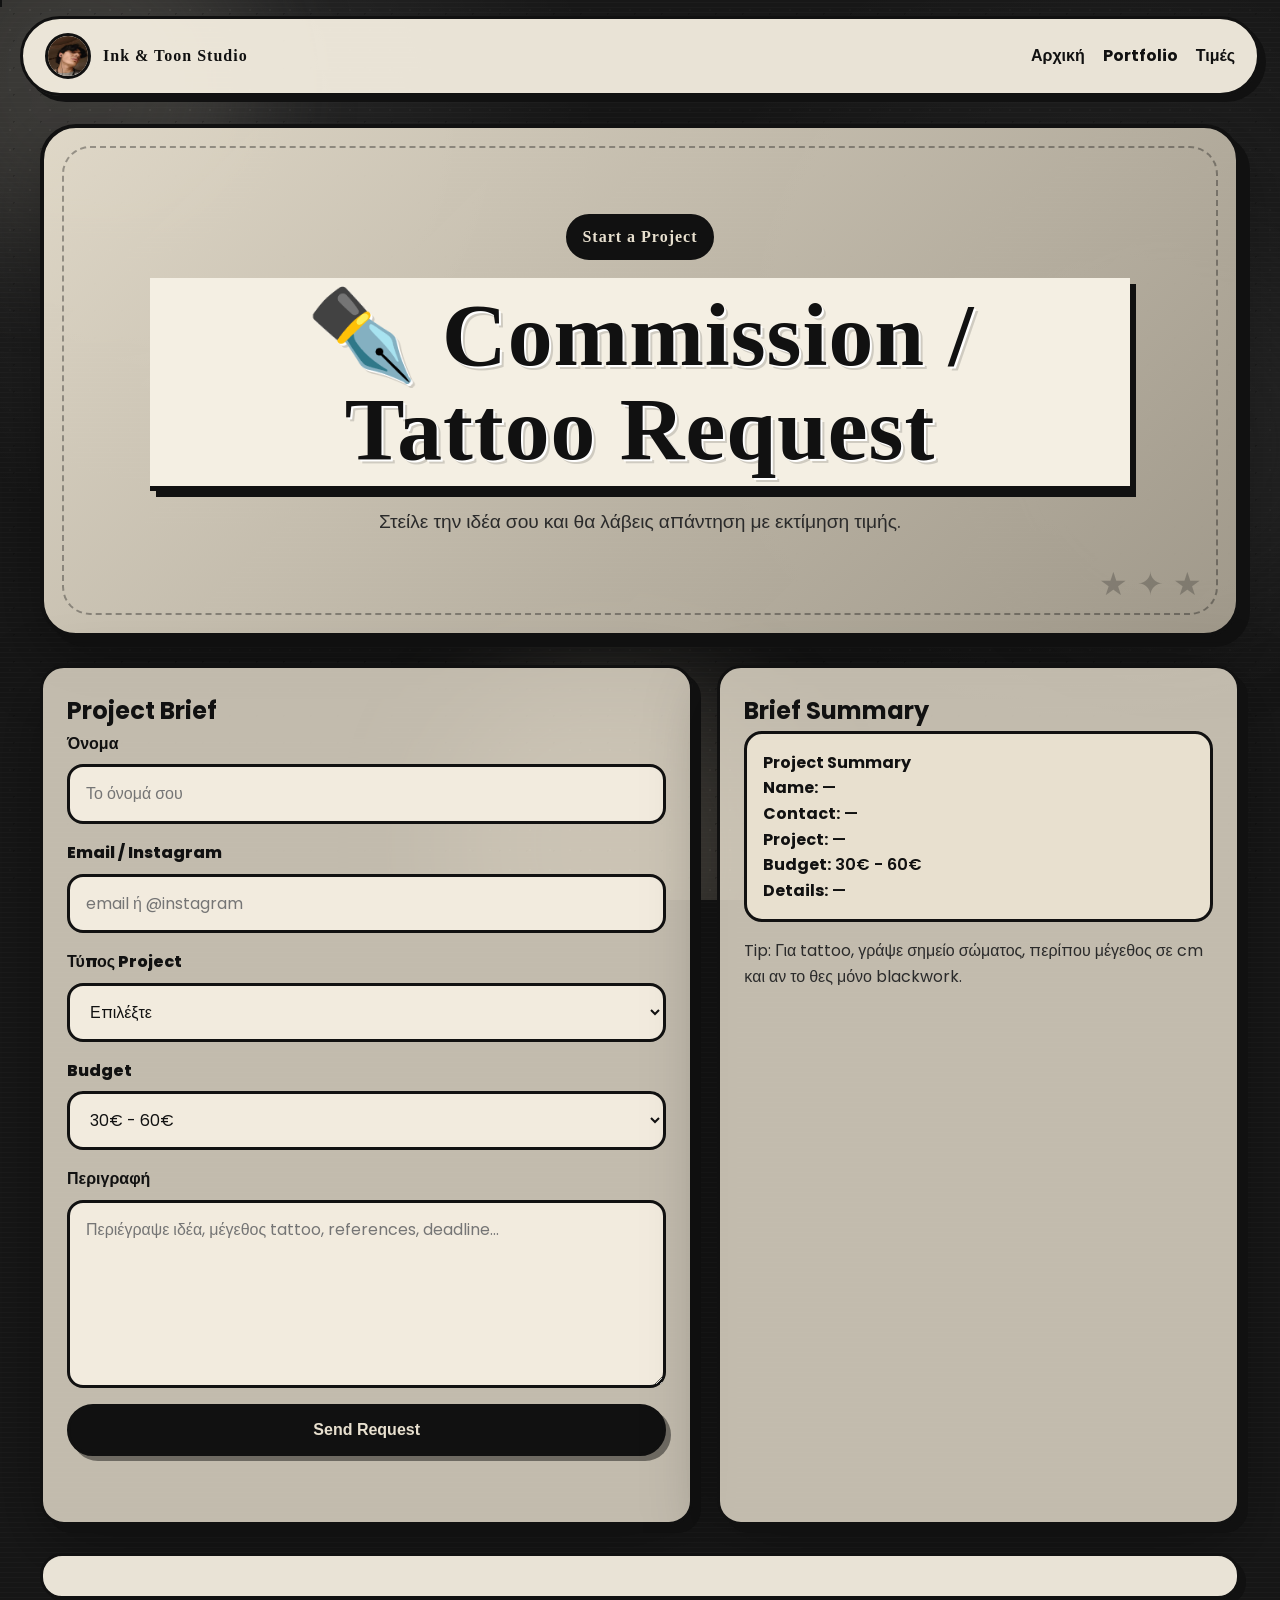
==== book-commission.html @ 08312a75 "Add files via upload" ====
<!DOCTYPE html>
<html lang="el">
<head>
  <meta charset="UTF-8" />
  <meta name="viewport" content="width=device-width, initial-scale=1.0" />
  <title>Commission Request | Ink & Toon Studio</title>
  <link rel="icon" type="image/svg+xml" href="images/logo.jpg">
  <link rel="preconnect" href="https://fonts.googleapis.com">
  <link rel="preconnect" href="https://fonts.gstatic.com" crossorigin>
  <link href="https://fonts.googleapis.com/css2?family=Bangers&family=Poppins:wght@300;400;500;600;700;800&display=swap" rel="stylesheet">
  <link rel="stylesheet" href="https://cdnjs.cloudflare.com/ajax/libs/font-awesome/6.5.0/css/all.min.css">
  <link rel="stylesheet" href="style.css" />
</head>
<body class="inner-page">
  <div class="film-grain"></div><div class="ink-blobs"><span></span><span></span><span></span></div><div class="scroll-progress"></div>
  <nav class="topbar">
    <a href="index.html" class="brand"><img src="images/logo.jpg" alt="logo"><span>Ink & Toon Studio</span></a>
    <div class="nav-links"><a href="index.html">Αρχική</a><a href="portfolio.html">Portfolio</a><a href="price-list.html">Τιμές</a></div>
    <button class="menu-toggle" aria-label="Άνοιγμα μενού"><i class="fa-solid fa-bars"></i></button>
  </nav>
  <div class="mobile-menu"><a href="index.html">Αρχική</a><a href="portfolio.html">Portfolio</a><a href="price-list.html">Τιμές</a></div>

  <header class="hero small-hero reveal">
    <div class="hero-content">
      <div class="hero-badge">Start a Project</div>
      <h1>✒️ Commission / Tattoo Request</h1>
      <p>Στείλε την ιδέα σου και θα λάβεις απάντηση με εκτίμηση τιμής.</p>
    </div>
  </header>

  <main class="booking-page reveal">
    <section class="booking-layout">
      <div class="booking-panel toon-card">
        <h2>Project Brief</h2>
        <form class="booking-form" id="booking-form">
          <div class="form-group"><label for="name">Όνομα</label><input id="name" type="text" placeholder="Το όνομά σου" required></div>
          <div class="form-group"><label for="email">Email / Instagram</label><input id="email" type="text" placeholder="email ή @instagram" required></div>
          <div class="form-group"><label for="service">Τύπος Project</label><select id="service" required><option value="">Επιλέξτε</option><option>Commission Illustration</option><option>Tattoo Design</option><option>Flash Sheet</option><option>Logo / Merch Art</option></select></div>
          <div class="form-group"><label for="budget">Budget</label><select id="budget"><option>30€ - 60€</option><option>60€ - 120€</option><option>120€+</option><option>Not sure yet</option></select></div>
          <div class="form-group"><label for="details">Περιγραφή</label><textarea id="details" rows="6" placeholder="Περιέγραψε ιδέα, μέγεθος tattoo, references, deadline..."></textarea></div>
          <button class="btn-primary full-width" type="submit">Send Request</button>
          <p id="confirmation" class="confirmation-message"></p>
        </form>
      </div>
      <aside class="booking-panel toon-card">
        <h2>Brief Summary</h2>
        <div class="booking-summary" id="bookingSummary">Συμπλήρωσε τη φόρμα για να εμφανιστεί η σύνοψη.</div>
        <p class="note">Tip: Για tattoo, γράψε σημείο σώματος, περίπου μέγεθος σε cm και αν το θες μόνο blackwork.</p>
      </aside>
    </section>
  </main>

  <footer class="reveal"><p></p></footer>
  <script src="script.js"></script>
</body>
</html>
---- style.css ----
:root {
  --bg: #141414;
  --paper: #e8e0cf;
  --paper-dark: #c5bca8;
  --ink: #111111;
  --charcoal: #2b2b2b;
  --gray: #6e6a62;
  --soft-gray: #a9a193;
  --cream: rgba(232, 224, 207, 0.82);
  --cream-strong: rgba(245, 239, 225, 0.95);
  --border: rgba(17,17,17,0.34);
  --shadow: 0 24px 70px rgba(0,0,0,0.35);
  --radius-lg: 28px;
  --radius-md: 18px;
  --container: 1200px;
}

* {
  margin: 0;
  padding: 0;
  box-sizing: border-box;
}

html {
  scroll-behavior: smooth;
}

body {
  font-family: "Poppins", sans-serif;
  color: var(--ink);
  line-height: 1.6;
  min-height: 100vh;
  overflow-x: hidden;
  background:
    radial-gradient(circle at 15% 8%, rgba(255,255,255,0.09), transparent 22%),
    radial-gradient(circle at 85% 20%, rgba(255,255,255,0.06), transparent 24%),
    repeating-linear-gradient(0deg, rgba(255,255,255,0.025) 0 1px, transparent 1px 5px),
    #171717;
}

body.menu-open {
  overflow: hidden;
}

img {
  max-width: 100%;
  display: block;
}

a {
  color: inherit;
}

/* BACKGROUND EFFECTS */
.film-grain {
  position: fixed;
  inset: 0;
  pointer-events: none;
  z-index: -1;
  opacity: 0.18;
  background-image:
    radial-gradient(circle, #fff 1px, transparent 1px),
    radial-gradient(circle, #000 1px, transparent 1px);
  background-size: 20px 20px, 27px 27px;
  mix-blend-mode: overlay;
}

.ink-blobs {
  position: fixed;
  inset: 0;
  overflow: hidden;
  z-index: -2;
  pointer-events: none;
}

.ink-blobs span {
  position: absolute;
  width: 340px;
  height: 340px;
  border-radius: 45% 55% 50% 50%;
  filter: blur(55px);
  opacity: 0.42;
  animation: floatBlob 14s ease-in-out infinite alternate;
}

.ink-blobs span:nth-child(1) {
  background: #5e5b54;
  top: -90px;
  left: -90px;
}

.ink-blobs span:nth-child(2) {
  background: #2c2c2c;
  right: -80px;
  top: 30%;
  animation-delay: 1s;
}

.ink-blobs span:nth-child(3) {
  background: #8c8476;
  left: 35%;
  bottom: -120px;
  animation-delay: 2s;
}

.scroll-progress {
  position: fixed;
  top: 0;
  left: 0;
  height: 5px;
  width: 0;
  background: var(--paper);
  z-index: 9999;
  box-shadow: 0 0 0 2px var(--ink);
}

/* CARDS */
.toon-card,
.about,
.services,
.portfolio-preview,
.contact-section,
.price-card,
.booking-panel,
.portfolio-panel {
  background: var(--cream);
  border: 3px solid var(--ink);
  box-shadow: 8px 8px 0 var(--ink), var(--shadow);
}

/* NAVIGATION */
.topbar {
  position: sticky;
  top: 16px;
  z-index: 1000;
  max-width: calc(var(--container) + 40px);
  margin: 16px auto 0;
  padding: 14px 22px;
  border-radius: 999px;
  background: var(--cream-strong);
  border: 3px solid var(--ink);
  box-shadow: 6px 6px 0 var(--ink);
  display: flex;
  align-items: center;
  justify-content: space-between;
  gap: 20px;
}

.brand {
  display: flex;
  align-items: center;
  gap: 12px;
  text-decoration: none;
  font-weight: 800;
}

.brand img {
  width: 46px;
  height: 46px;
  border-radius: 50%;
  border: 3px solid var(--ink);
  background: var(--paper);
}

.brand span {
  font-family: "Rye", serif;
  letter-spacing: 1px;
}

.nav-links {
  display: flex;
  align-items: center;
  gap: 18px;
}

.nav-links a {
  text-decoration: none;
  font-weight: 700;
  transition: 0.22s ease;
}

.nav-links a:hover {
  transform: rotate(-2deg) translateY(-2px);
}

.nav-cta {
  padding: 10px 18px;
  border-radius: 999px;
  background: var(--ink);
  color: var(--paper) !important;
  box-shadow: 4px 4px 0 var(--gray);
}

.menu-toggle {
  display: none;
  background: transparent;
  border: none;
  font-size: 1.35rem;
  cursor: pointer;
}

.mobile-menu {
  display: none;
}

/* HERO */
.hero {
  max-width: var(--container);
  margin: 28px auto 0;
  padding: 105px 26px 86px;
  text-align: center;
  position: relative;
  overflow: hidden;
  border-radius: 36px;
  background: linear-gradient(135deg, rgba(232,224,207,0.95), rgba(174,166,150,0.9));
  border: 4px solid var(--ink);
  box-shadow: 10px 10px 0 var(--ink), var(--shadow);
}

.hero::before {
  content: "";
  position: absolute;
  inset: 18px;
  border: 2px dashed rgba(17,17,17,0.35);
  border-radius: 28px;
  pointer-events: none;
}

.hero::after {
  content: "★ ✦ ★";
  position: absolute;
  right: 34px;
  bottom: 24px;
  font-size: 2rem;
  color: rgba(17,17,17,0.24);
}

.small-hero {
  padding: 86px 26px 64px;
}

.hero-content {
  max-width: 980px;
  margin: 0 auto;
  position: relative;
  z-index: 1;
}

.hero-badge,
.section-tag {
  display: inline-flex;
  padding: 8px 14px;
  border-radius: 999px;
  background: var(--ink);
  color: var(--paper);
  border: 2px solid var(--ink);
  font-family: "Rye", serif;
  font-weight: 800;
  letter-spacing: 1px;
  margin-bottom: 18px;
}

.hero-logo-wrapper {
  display: flex;
  align-items: center;
  justify-content: center;
  gap: 28px;
  margin-bottom: 24px;
}

.hero-logo {
  width: 210px;
  height: 210px;
  object-fit: cover;
  border-radius: 50%;
  border: 5px solid var(--ink);
  background: var(--paper);
  padding: 8px;
  box-shadow: 7px 7px 0 var(--ink);
  animation: floatY 4s ease-in-out infinite;
}

.ink-stripe {
  width: 145px;
  height: 10px;
  border-radius: 999px;
  background: repeating-linear-gradient(90deg, var(--ink) 0 18px, var(--paper) 18px 28px);
  border: 2px solid var(--ink);
}

.hero h1 {
  font-family: "Rye", serif;
  font-size: clamp(3rem, 7vw, 5.6rem);
  line-height: 1.05;
  margin-bottom: 16px;
  letter-spacing: 1px;
  color: var(--ink);
  text-shadow:
    2px 2px 0 #fff,
    4px 4px 0 rgba(0,0,0,.15);
  background: #f4efe3;
  display: inline-block;
  padding: 10px 24px;
  border-bottom: 5px solid var(--ink);
  box-shadow: 6px 6px 0 var(--ink);
  opacity: 0;
  transform: translateY(-220px);
  animation: titleDrop 1.2s ease-out forwards;
}

.hero p {
  font-size: clamp(1rem, 2.2vw, 1.2rem);
  max-width: 760px;
  margin: 0 auto 32px;
  color: var(--charcoal);
}

.hero-buttons,
.center-button {
  display: flex;
  justify-content: center;
  flex-wrap: wrap;
  gap: 14px;
}

/* BUTTONS */
.btn-primary,
.btn-secondary {
  text-decoration: none;
  font-weight: 800;
  border-radius: 999px;
  padding: 14px 24px;
  font-size: 1rem;
  display: inline-flex;
  align-items: center;
  justify-content: center;
  gap: 8px;
  cursor: pointer;
  border: 3px solid var(--ink);
  transition: transform 0.22s ease, box-shadow 0.22s ease;
}

.btn-primary {
  background: var(--ink);
  color: var(--paper);
  box-shadow: 5px 5px 0 var(--gray);
}

.btn-secondary {
  background: var(--paper);
  color: var(--ink);
  box-shadow: 5px 5px 0 var(--ink);
}

.btn-primary:hover,
.btn-secondary:hover {
  transform: translateY(-4px) rotate(-1deg);
  box-shadow: 8px 8px 0 var(--ink);
}

.full-width {
  width: 100%;
}

/* HERO STATS */
.hero-stats {
  margin-top: 36px;
  display: grid;
  grid-template-columns: repeat(3,1fr);
  gap: 16px;
}

.stat-card {
  border-radius: 22px;
  padding: 18px;
  text-align: left;
}

.stat-card strong {
  display: block;
  font-size: 1.15rem;
  margin-bottom: 4px;
  font-family: "Rye", serif;
  letter-spacing: 1px;
}

.stat-card span {
  color: var(--charcoal);
  font-size: 0.95rem;
}

/* SECTIONS */
section,
footer,
main {
  max-width: var(--container);
  margin: 28px auto;
}

.section-heading {
  text-align: center;
  margin-bottom: 26px;
}

.section-heading.centered-left {
  text-align: left;
}

.section-heading h2 {
  font-family: "Rye", serif;
  font-size: clamp(2.2rem, 5vw, 3.5rem);
  margin-bottom: 8px;
  letter-spacing: 1px;
  color: var(--ink);
  background: #f4efe3;
  display: inline-block;
  padding: 8px 18px;
  border-bottom: 4px solid var(--ink);
  box-shadow: 5px 5px 0 var(--ink);
  opacity: 0;
  transform: translateY(-160px);
  animation: titleDrop 1.1s ease-out forwards;
}

.section-heading p {
  color: var(--charcoal);
  max-width: 680px;
  margin: 0 auto;
}

.portfolio-preview,
.services,
.contact-section,
.about,
.price-card,
.portfolio-panel {
  border-radius: var(--radius-lg);
  padding: 40px 24px;
}

.about p {
  max-width: 820px;
  margin: 0 auto;
  text-align: center;
  font-size: 1.08rem;
  color: var(--charcoal);
}

/* GRIDS */
.service-grid,
.portfolio-grid,
.contact-grid,
.price-grid {
  display: grid;
  gap: 24px;
}

.service-grid,
.contact-grid,
.price-grid {
  grid-template-columns: repeat(3,1fr);
}

.contact-grid {
  grid-template-columns: 1fr 1fr;
}

.portfolio-grid {
  grid-template-columns: repeat(3,1fr);
}

/* PORTFOLIO / SERVICE CARDS */
.service-card,
.portfolio-card {
  position: relative;
  overflow: hidden;
  border-radius: 22px;
  border: 3px solid var(--ink);
  background: var(--paper);
  min-height: 360px;
  transform-style: preserve-3d;
  transition: transform 0.35s ease, box-shadow 0.35s ease;
}

.service-card:hover,
.portfolio-card:hover {
  transform: translateY(-6px) rotate(-1deg);
}

.service-card img,
.portfolio-card img {
  width: 100%;
  height: 100%;
  min-height: 360px;
  object-fit: cover;
  filter: grayscale(1) contrast(1.1);
  transition: transform 0.5s ease;
}

.service-card:hover img,
.portfolio-card:hover img {
  transform: scale(1.05);
}

.portfolio-card span {
  position: absolute;
  left: 16px;
  bottom: 16px;
  background: var(--ink);
  color: var(--paper);
  border-radius: 999px;
  padding: 8px 14px;
  font-family: "Rye", serif;
  font-weight: 800;
  letter-spacing: 1px;
}

.card-shine {
  position: absolute;
  inset: -120% auto auto -40%;
  width: 55%;
  height: 260%;
  transform: rotate(25deg);
  background: linear-gradient(to right, transparent, rgba(255,255,255,0.18), transparent);
  transition: transform 0.7s ease;
  z-index: 2;
}

.service-card:hover .card-shine {
  transform: translateX(320%) rotate(25deg);
}

.overlay {
  position: absolute;
  inset: 0;
  display: flex;
  align-items: flex-end;
  padding: 24px;
  background: linear-gradient(to top, rgba(0,0,0,0.76), rgba(0,0,0,0.04));
  z-index: 3;
}

.overlay div {
  color: var(--paper);
}

.overlay h3 {
  font-family: "Rye", serif;
  letter-spacing: 1px;
  font-size: 2rem;
  margin-bottom: 6px;
}

/* CONTACT */
.contact-panel,
.booking-panel {
  border-radius: 24px;
  padding: 24px;
}

.contact-info h3,
.contact-info h4,
.contact-social h4 {
  margin-bottom: 12px;
  font-family: "Rye", serif;
  font-size: 2rem;
  letter-spacing: 1px;
}

.contact-info p,
.contact-info a,
.contact-social p {
  color: var(--charcoal);
  text-decoration: none;
}

.contact-info i {
  margin-right: 8px;
}

.social-icons {
  display: flex;
  justify-content: center;
  gap: 14px;
  margin-top: 18px;
  flex-wrap: wrap;
}

.social-icons a {
  width: 54px;
  height: 54px;
  display: grid;
  place-items: center;
  text-decoration: none;
  font-size: 1.25rem;
  border-radius: 50%;
  background: var(--paper);
  border: 3px solid var(--ink);
  box-shadow: 4px 4px 0 var(--ink);
  transition: 0.25s ease;
}

.social-icons a:hover {
  transform: translateY(-4px) rotate(-3deg);
  background: var(--ink);
  color: var(--paper);
}

/* PRICES */
.price-category {
  background: rgba(245,239,225,0.62);
  border: 3px solid var(--ink);
  border-radius: 22px;
  padding: 22px;
}

.price-category h2 {
  font-family: "Rye", serif;
  font-size: 1.25rem;
  margin-bottom: 16px;
  letter-spacing: 1px;
}

.price-row {
  display: flex;
  justify-content: space-between;
  align-items: center;
  gap: 12px;
  padding: 12px 0;
  border-bottom: 2px dashed rgba(17,17,17,0.32);
}

.price-row:last-child {
  border-bottom: none;
}

.service-price {
  font-weight: 900;
  white-space: nowrap;
}

/* BOOKING */
.booking-layout {
  display: grid;
  grid-template-columns: 1fr 0.8fr;
  gap: 24px;
}

.booking-form {
  display: grid;
  gap: 16px;
}

.form-group {
  display: grid;
  gap: 8px;
}

.form-group label {
  font-weight: 800;
}

.form-group input,
.form-group select,
.booking-form textarea {
  width: 100%;
  border: 3px solid var(--ink);
  background: var(--cream-strong);
  border-radius: 16px;
  padding: 14px 16px;
  font: inherit;
  color: var(--ink);
  outline: none;
}

.form-group input:focus,
.form-group select:focus,
.booking-form textarea:focus {
  box-shadow: 5px 5px 0 var(--ink);
}

.booking-summary {
  padding: 16px;
  border-radius: 18px;
  background: var(--paper);
  border: 3px solid var(--ink);
  font-weight: 600;
}

.note {
  margin-top: 16px;
  color: var(--charcoal);
}

.confirmation-message {
  min-height: 26px;
  font-weight: 800;
}

/* FILTERS */
.filter-buttons {
  display: flex;
  gap: 12px;
  flex-wrap: wrap;
  margin-bottom: 24px;
}

.filter-btn {
  border: 3px solid var(--ink);
  background: var(--paper);
  color: var(--ink);
  border-radius: 999px;
  padding: 10px 16px;
  font-weight: 800;
  cursor: pointer;
  box-shadow: 3px 3px 0 var(--ink);
}

.filter-btn.active,
.filter-btn:hover {
  background: var(--ink);
  color: var(--paper);
}

/* FOOTER */
footer {
  text-align: center;
  background: var(--cream-strong);
  color: var(--ink);
  padding: 20px 14px;
  border-radius: 22px;
  border: 3px solid var(--ink);
  box-shadow: 6px 6px 0 var(--ink);
  margin-bottom: 24px;
}

footer a {
  font-weight: 800;
  text-decoration: none;
}

/* REVEAL ANIMATION */
.reveal {
  opacity: 0;
  transform: translateY(32px);
  transition: opacity 0.8s ease, transform 0.8s ease;
}

.reveal.visible {
  opacity: 1;
  transform: translateY(0);
}

/* TITLE DROP ANIMATION */
@keyframes titleDrop {
  0% {
    opacity: 0;
    transform: translateY(-220px) rotate(-4deg);
  }

  60% {
    opacity: 1;
    transform: translateY(24px) rotate(2deg);
  }

  80% {
    transform: translateY(-8px) rotate(-1deg);
  }

  100% {
    opacity: 1;
    transform: translateY(0) rotate(0);
  }
}

@keyframes floatY {
  0%, 100% {
    transform: translateY(0);
  }

  50% {
    transform: translateY(-10px);
  }
}

@keyframes floatBlob {
  0% {
    transform: translate(0,0) scale(1);
  }

  100% {
    transform: translate(30px,-20px) scale(1.12);
  }
}

/* RESPONSIVE */
@media (max-width: 1080px) {
  .service-grid,
  .contact-grid,
  .price-grid,
  .booking-layout,
  .portfolio-grid,
  .hero-stats {
    grid-template-columns: 1fr;
  }
}

@media (max-width: 768px) {
  .topbar {
    border-radius: 24px;
    top: 10px;
    margin: 10px 12px 0;
    padding: 14px 16px;
  }

  .nav-links {
    display: none;
  }

  .menu-toggle {
    display: block;
  }

  .mobile-menu {
    position: fixed;
    top: 90px;
    left: 12px;
    right: 12px;
    display: none;
    flex-direction: column;
    gap: 12px;
    background: var(--cream-strong);
    padding: 18px;
    border-radius: 22px;
    border: 3px solid var(--ink);
    box-shadow: 6px 6px 0 var(--ink);
    z-index: 999;
  }

  .mobile-menu.active {
    display: flex;
  }

  .mobile-menu a {
    text-decoration: none;
    font-weight: 800;
    padding: 10px 12px;
    border-radius: 14px;
    background: var(--paper);
    border: 2px solid var(--ink);
  }

  .hero,
  .portfolio-preview,
  .services,
  .contact-section,
  .about,
  .price-card,
  .booking-panel,
  .portfolio-panel,
  footer {
    margin-left: 12px;
    margin-right: 12px;
  }

  .hero {
    padding: 82px 18px 68px;
  }

  .hero-logo-wrapper {
    flex-direction: column;
    gap: 14px;
  }

  .hero-logo {
    width: 170px;
    height: 170px;
  }

  .ink-stripe {
    width: 100px;
  }

  .hero-buttons {
    flex-direction: column;
  }

  .btn-primary,
  .btn-secondary {
    width: 100%;
  }

  .hero h1 {
    font-size: 3rem;
    padding: 8px 14px;
    box-shadow: 4px 4px 0 var(--ink);
  }

  .section-heading h2 {
    font-size: 2.3rem;
    padding: 7px 12px;
    box-shadow: 4px 4px 0 var(--ink);
  }
}

@media (max-width: 560px) {
  .brand span {
    font-size: .92rem;
  }

  .price-row {
    flex-direction: column;
    align-items: flex-start;
  }
}
.section-heading {
  display: flex;
  flex-direction: column;
  align-items: center;
  gap: 14px;
}

.section-heading h2 {
  max-width: 100%;
  word-break: break-word;
  text-align: center;
  line-height: 1;
}

.section-tag {
  align-self: center;
}

/* Desktop: tag left, title right */
@media (min-width: 769px) {
  .section-heading {
    flex-direction: row;
    justify-content: center;
    align-items: center;
  }

  .section-heading h2 {
    margin: 0;
  }

  .section-tag {
    margin: 0;
    flex-shrink: 0;
  }
}

/* Mobile fix */
@media (max-width: 768px) {
  .section-heading h2 {
    font-size: 2rem;
    padding: 8px 12px;
  }

  .section-tag {
    font-size: 0.8rem;
    padding: 7px 12px;
  }
}
.section-heading {
  display: block !important;
  text-align: center;
}

.section-heading .section-tag {
  display: inline-flex;
  margin-bottom: 18px;
}

.section-heading h2 {
  display: block;
  width: fit-content;
  margin: 0 auto 8px;
}
/* COLOR DROPLETS */
.droplet-rain {
  position: fixed;
  inset: 0;
  pointer-events: none;
  overflow: hidden;
  z-index: -1;
}

.droplet {
  position: absolute;
  top: -80px;
  width: 18px;
  height: 26px;
  border-radius: 50% 50% 50% 50% / 60% 60% 40% 40%;
  animation: fall linear forwards;
  opacity: 0.8;
  filter: blur(1px);
  box-shadow: 0 0 15px currentColor;
}

@keyframes fall {
  from {
    transform: translateY(-100px) rotate(0deg);
  }
  to {
    transform: translateY(calc(100vh + 150px)) rotate(360deg);
  }
}
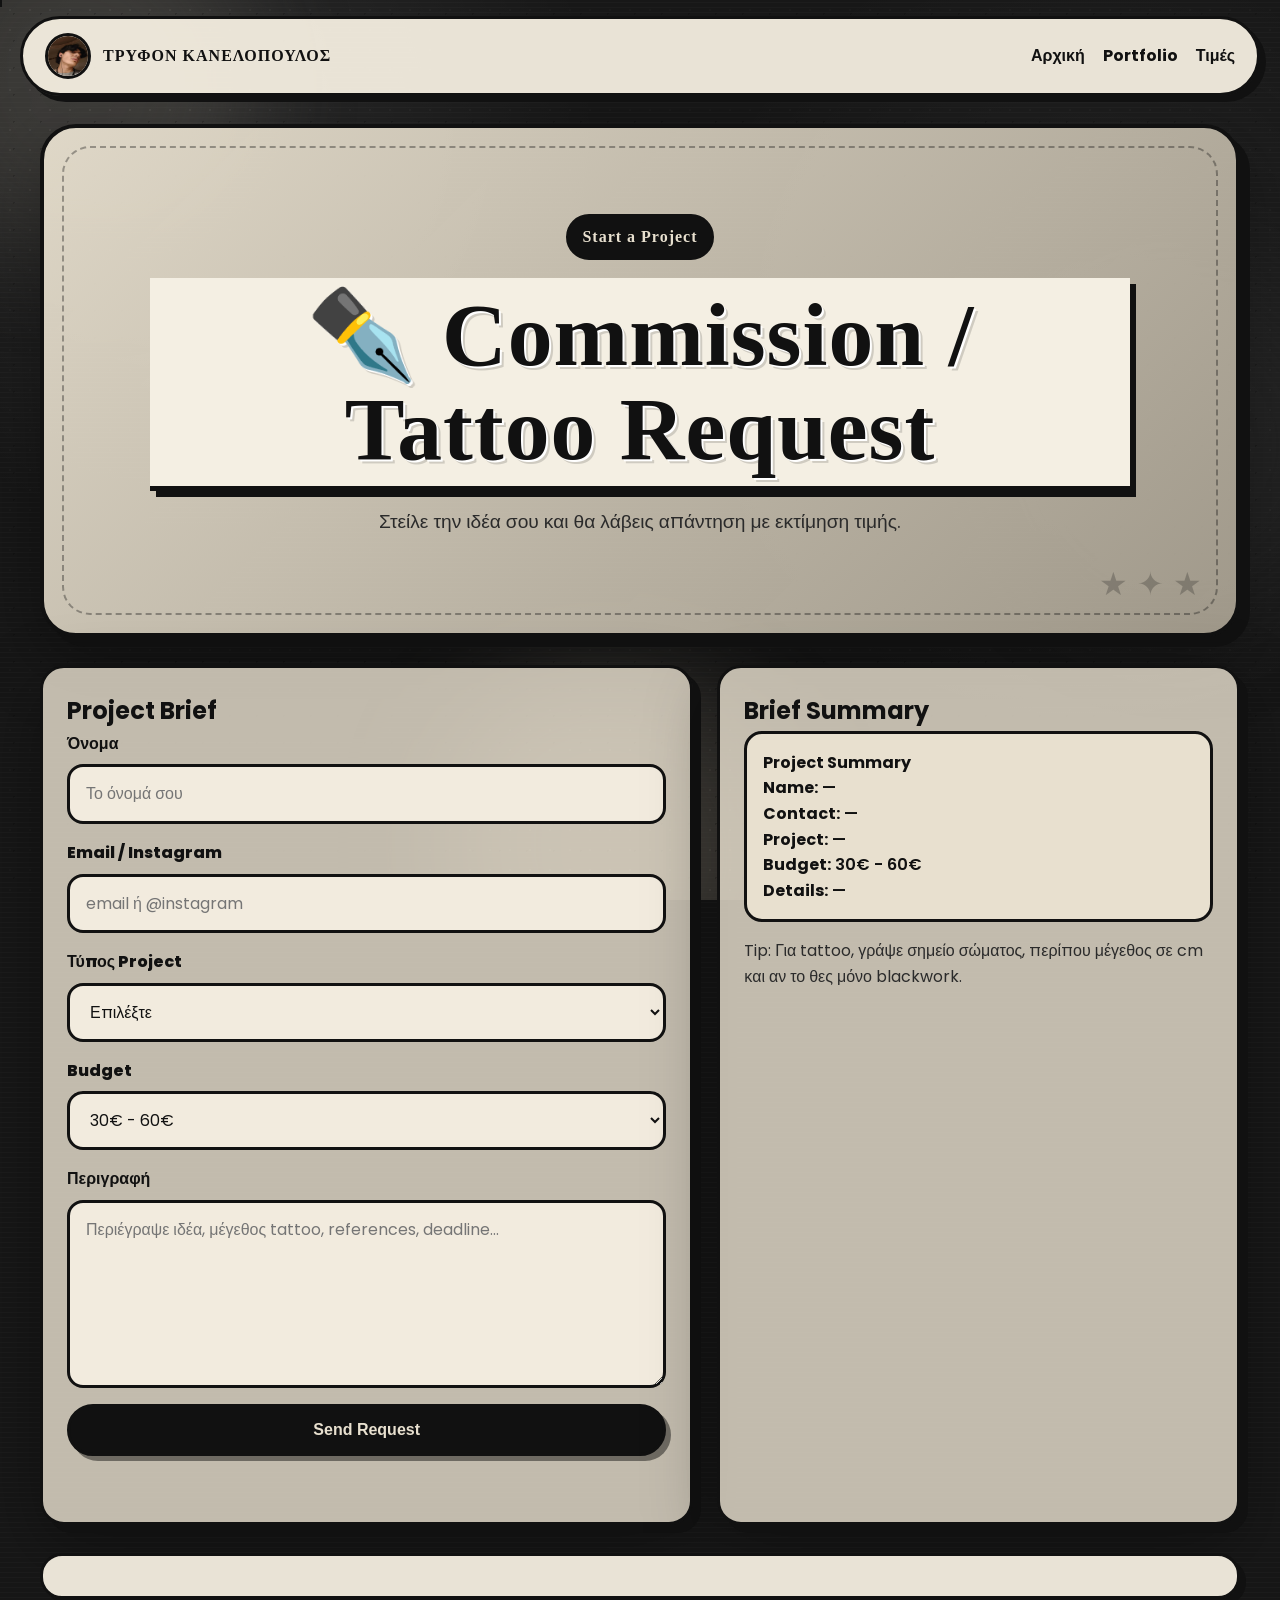
==== commit 486ecc4f: "Update book-commission.html" ====
--- a/book-commission.html
+++ b/book-commission.html
@@ -3,7 +3,7 @@
 <head>
   <meta charset="UTF-8" />
   <meta name="viewport" content="width=device-width, initial-scale=1.0" />
-  <title>Commission Request | Ink & Toon Studio</title>
+  <title>Commission Request | ΤΡΥΦΟΝ ΚΑΝΕΛΟΠΟΥΛΟΣ</title>
   <link rel="icon" type="image/svg+xml" href="images/logo.jpg">
   <link rel="preconnect" href="https://fonts.googleapis.com">
   <link rel="preconnect" href="https://fonts.gstatic.com" crossorigin>
@@ -14,7 +14,7 @@
 <body class="inner-page">
   <div class="film-grain"></div><div class="ink-blobs"><span></span><span></span><span></span></div><div class="scroll-progress"></div>
   <nav class="topbar">
-    <a href="index.html" class="brand"><img src="images/logo.jpg" alt="logo"><span>Ink & Toon Studio</span></a>
+    <a href="index.html" class="brand"><img src="images/logo.jpg" alt="logo"><span>ΤΡΥΦΟΝ ΚΑΝΕΛΟΠΟΥΛΟΣ</span></a>
     <div class="nav-links"><a href="index.html">Αρχική</a><a href="portfolio.html">Portfolio</a><a href="price-list.html">Τιμές</a></div>
     <button class="menu-toggle" aria-label="Άνοιγμα μενού"><i class="fa-solid fa-bars"></i></button>
   </nav>
